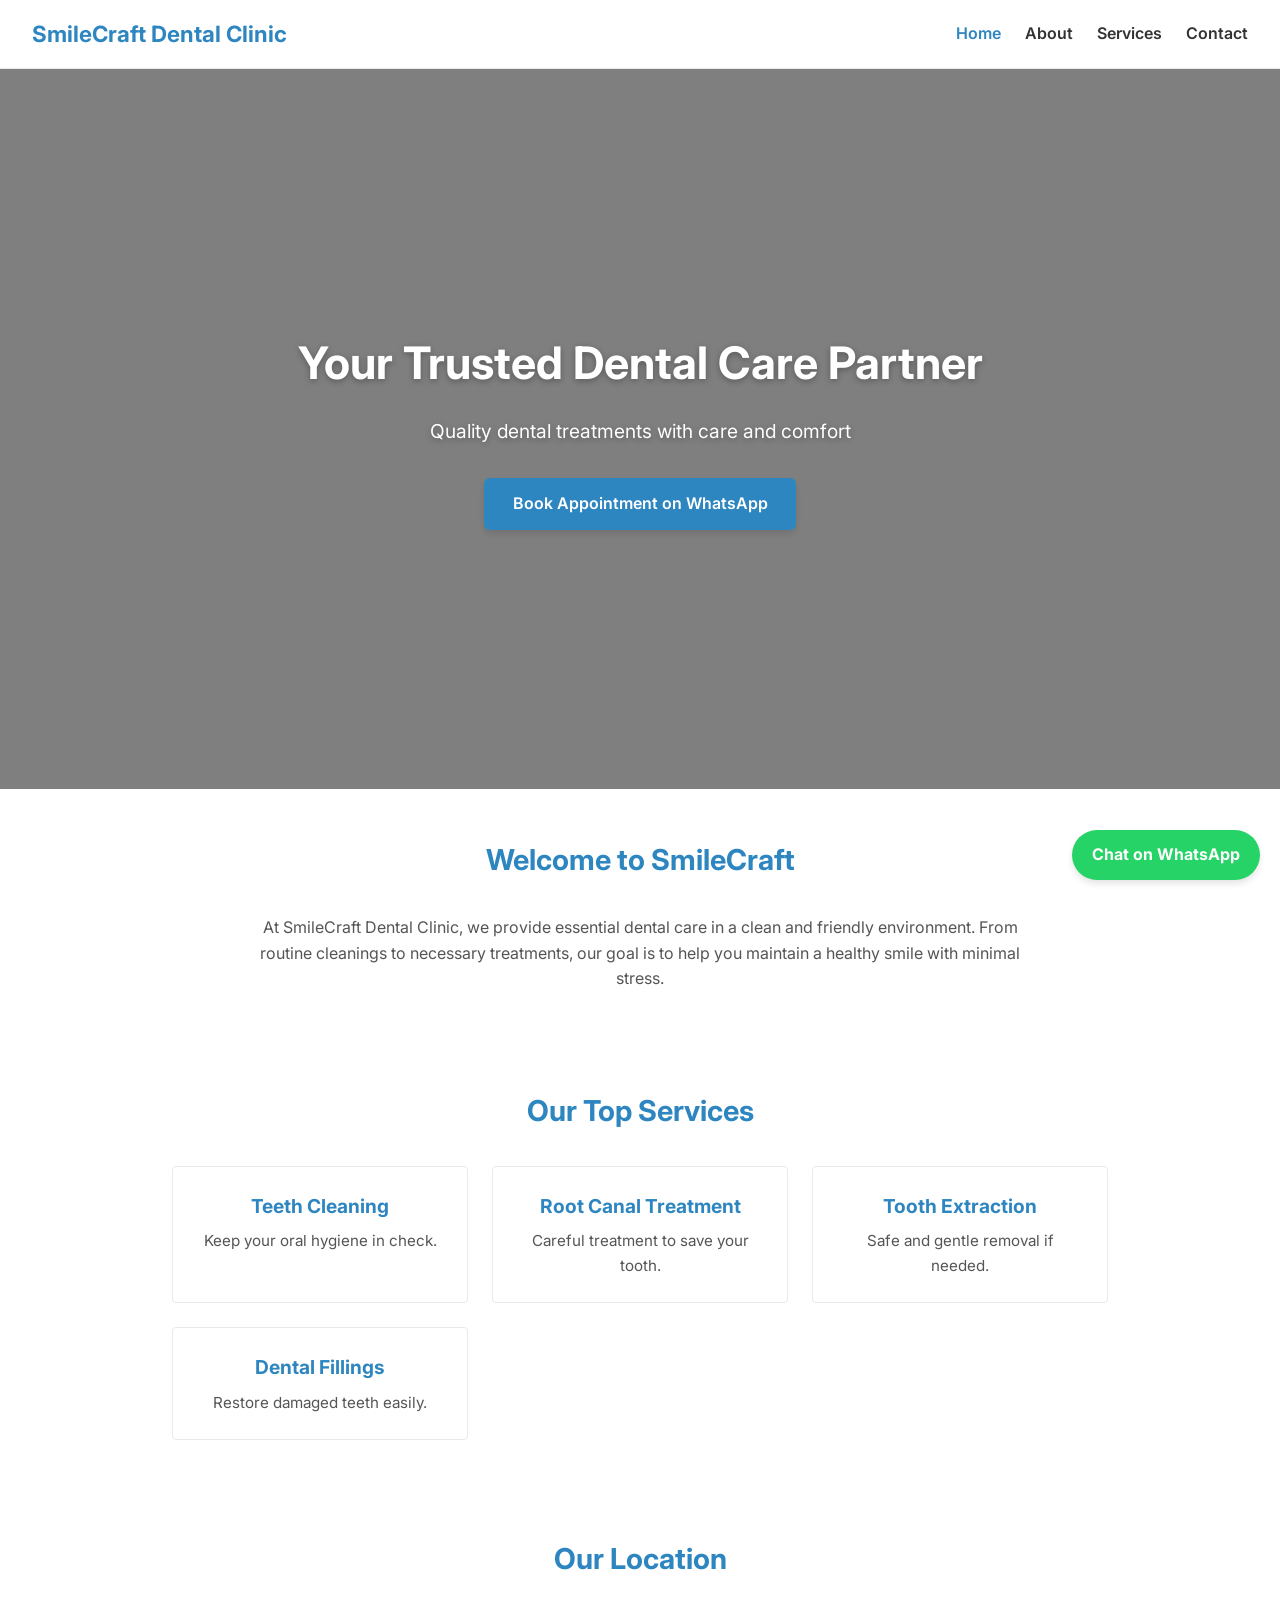
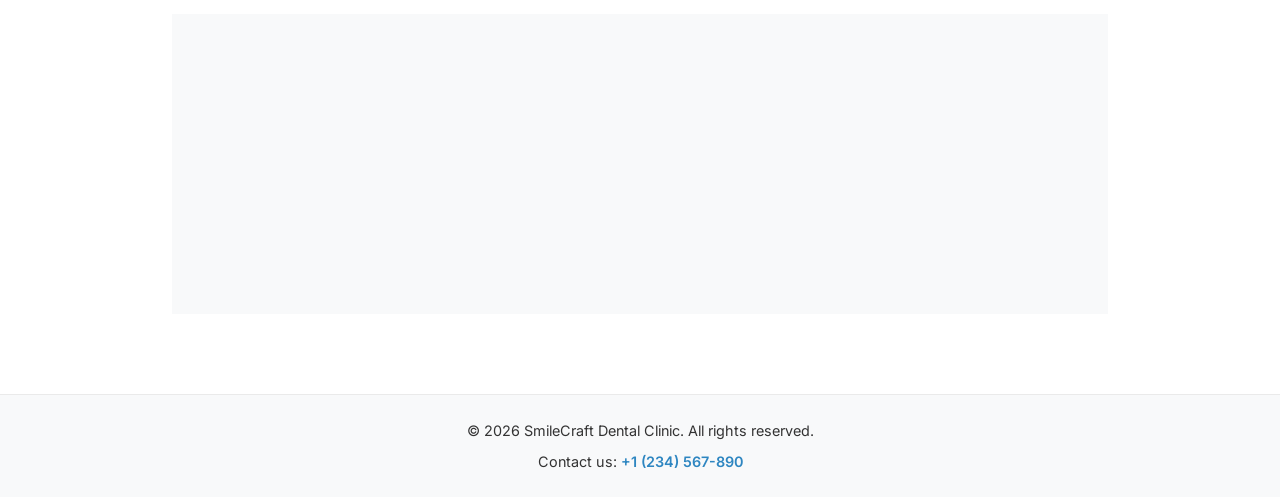
==== index.html @ 0c83460e "Add files via upload" ====
<!DOCTYPE html>
<html lang="en">
<head>
  <meta charset="UTF-8">
  <meta name="viewport" content="width=device-width, initial-scale=1.0">
  <title>SmileCraft Dental Clinic - Home</title>
  <meta name="description" content="Friendly and professional dental care at SmileCraft Dental Clinic.">
  <link rel="stylesheet" href="styles.css">
</head>
<body>
  <header>
    <div class="logo">SmileCraft Dental Clinic</div>
    <nav>
      <ul>
        <li><a href="index.html" class="active">Home</a></li>
        <li><a href="about.html">About</a></li>
        <li><a href="services.html">Services</a></li>
        <li><a href="contact.html">Contact</a></li>
      </ul>
    </nav>
  </header>

  <section class="hero">
    <div class="hero-content">
      <h1>Your Trusted Dental Care Partner</h1>
      <p>Quality dental treatments with care and comfort</p>
      <a href="https://wa.me/1234567890" class="btn">Book Appointment on WhatsApp</a>
    </div>
  </section>

  <section class="section">
    <h2 class="section-title">Welcome to SmileCraft</h2>
    <p style="text-align: center; max-width: 800px; margin: 0 auto; color: var(--text-light);">
      At SmileCraft Dental Clinic, we provide essential dental care in a clean and friendly environment. From routine cleanings to necessary treatments, our goal is to help you maintain a healthy smile with minimal stress.
    </p>
  </section>

  <section class="section">
    <h2 class="section-title">Our Top Services</h2>
    <div class="services-grid">
      <div class="service-card">
        <h3>Teeth Cleaning</h3>
        <p>Keep your oral hygiene in check.</p>
      </div>
      <div class="service-card">
        <h3>Root Canal Treatment</h3>
        <p>Careful treatment to save your tooth.</p>
      </div>
      <div class="service-card">
        <h3>Tooth Extraction</h3>
        <p>Safe and gentle removal if needed.</p>
      </div>
      <div class="service-card">
        <h3>Dental Fillings</h3>
        <p>Restore damaged teeth easily.</p>
      </div>
    </div>
  </section>

  <section class="section">
    <h2 class="section-title">Our Location</h2>
    <div class="map-container">
      <iframe src="https://www.google.com/maps/embed?pb=!1m18!1m12!1m3!1d3153.019284242639!2d-122.41941548468205!3d37.77492927975903!2m3!1f0!2f0!3f0!3m2!1i1024!2i768!4f13.1!3m3!1m2!1s0x8085809c6c8f4459%3A0xb10ed6d9b5050f14!2sSan%20Francisco%2C%20CA!5e0!3m2!1sen!2sus!4v1634567890123!5m2!1sen!2sus" width="100%" height="100%" style="border:0;" allowfullscreen="" loading="lazy"></iframe>
    </div>
  </section>

  <footer>
    <p>&copy; 2026 SmileCraft Dental Clinic. All rights reserved.</p>
    <p style="margin-top: 0.5rem;">Contact us: <a href="tel:+1234567890">+1 (234) 567-890</a></p>
  </footer>

  <a href="https://wa.me/1234567890" class="whatsapp-float">
    Chat on WhatsApp
  </a>
</body>
</html>
---- styles.css ----
/* styles.css */
@import url('https://fonts.googleapis.com/css2?family=Inter:wght@400;600;700&display=swap');

:root {
  --primary-color: #2E86C1;
  --secondary-color: #ffffff;
  --accent-color: #f8f9fa;
  --text-dark: #333333;
  --text-light: #555555;
}

* {
  box-sizing: border-box;
  margin: 0;
  padding: 0;
}

body {
  font-family: 'Inter', sans-serif;
  color: var(--text-dark);
  background-color: var(--secondary-color);
  line-height: 1.6;
}

a {
  text-decoration: none;
  color: var(--primary-color);
}

header {
  background-color: var(--secondary-color);
  padding: 1rem 2rem;
  border-bottom: 1px solid #eaeaea;
  display: flex;
  justify-content: space-between;
  align-items: center;
}

.logo {
  font-size: 1.4rem;
  font-weight: 700;
  color: var(--primary-color);
}

nav ul {
  list-style: none;
  display: flex;
  gap: 1.5rem;
}

nav ul li a {
  color: var(--text-dark);
  font-weight: 600;
  transition: color 0.3s;
}

nav ul li a:hover, nav ul li a.active {
  color: var(--primary-color);
}

.hero {
  background: url('https://images.unsplash.com/photo-1629909613654-28e377c37b09?auto=format&fit=crop&w=1920&q=80') center/cover no-repeat;
  position: relative;
  height: 80vh;
  display: flex;
  align-items: center;
  justify-content: center;
  padding: 4rem 2rem;
}

.hero::before {
  content: "";
  position: absolute;
  inset: 0;
  background: rgba(0, 0, 0, 0.5);
}

.hero-content {
  position: relative;
  color: #fff;
  text-align: center;
  z-index: 1;
}

.hero-content h1 {
  font-size: 2.8rem;
  font-weight: 700;
  margin-bottom: 1rem;
  text-shadow: 0 2px 6px rgba(0, 0, 0, 0.3);
}

.hero-content p {
  font-size: 1.2rem;
  margin-bottom: 2rem;
  max-width: 600px;
  margin-left: auto;
  margin-right: auto;
  text-shadow: 0 2px 6px rgba(0, 0, 0, 0.3);
}

.btn {
  display: inline-block;
  background-color: var(--primary-color);
  color: var(--secondary-color);
  padding: 0.8rem 1.8rem;
  border-radius: 6px;
  font-weight: 600;
  box-shadow: 0 4px 6px rgba(0, 0, 0, 0.1);
  transition: all 0.3s ease;
}

.btn:hover {
  background-color: #246a99;
  color: #ffffff;
  box-shadow: 0 6px 12px rgba(0, 0, 0, 0.15);
}

.section {
  padding: 3rem 2rem;
  max-width: 1000px;
  margin: 0 auto;
}

.section-title {
  text-align: center;
  font-size: 1.8rem;
  margin-bottom: 2rem;
  color: var(--primary-color);
}

.services-grid {
  display: grid;
  grid-template-columns: repeat(auto-fit, minmax(220px, 1fr));
  gap: 1.5rem;
}

.service-card {
  background-color: var(--secondary-color);
  border: 1px solid #eaeaea;
  padding: 1.5rem;
  border-radius: 4px;
  text-align: center;
}

.service-card h3 {
  margin-bottom: 0.5rem;
  font-size: 1.2rem;
  color: var(--primary-color);
}

.service-card p {
  font-size: 0.95rem;
  color: var(--text-light);
}

.map-container {
  width: 100%;
  height: 300px;
  background-color: var(--accent-color);
  display: flex;
  justify-content: center;
  align-items: center;
  margin-top: 2rem;
}

footer {
  background-color: var(--accent-color);
  color: var(--text-dark);
  text-align: center;
  padding: 1.5rem;
  margin-top: 2rem;
  border-top: 1px solid #eaeaea;
  font-size: 0.9rem;
}

footer a {
  color: var(--primary-color);
  font-weight: 600;
}

.whatsapp-float {
  position: fixed;
  bottom: 20px;
  right: 20px;
  background-color: #25D366;
  color: white;
  padding: 12px 20px;
  border-radius: 30px;
  font-weight: bold;
  box-shadow: 0 4px 6px rgba(0,0,0,0.1);
  display: flex;
  align-items: center;
  gap: 10px;
  z-index: 1000;
  transition: background-color 0.3s;
}

.whatsapp-float:hover {
  background-color: #20BA56;
  color: white;
}

/* About Page */
.about-content {
  display: flex;
  gap: 2rem;
  align-items: center;
  flex-wrap: wrap;
}

.about-text {
  flex: 1;
  min-width: 300px;
}

.about-image {
  flex: 1;
  min-width: 300px;
  height: 250px;
  background-color: var(--accent-color);
  display: flex;
  justify-content: center;
  align-items: center;
  color: var(--text-light);
  border: 1px dashed #ccc;
  border-radius: 4px;
}

/* Contact Page */
.contact-container {
  display: grid;
  grid-template-columns: repeat(auto-fit, minmax(300px, 1fr));
  gap: 2rem;
}

.contact-info {
  background-color: var(--accent-color);
  padding: 2rem;
  border-radius: 4px;
}

.contact-info h3 {
  margin-bottom: 1rem;
  color: var(--primary-color);
}

.contact-info p {
  margin-bottom: 1rem;
}

.contact-form {
  display: flex;
  flex-direction: column;
  gap: 1rem;
}

.contact-form input, .contact-form textarea {
  width: 100%;
  padding: 0.8rem;
  border: 1px solid #ccc;
  border-radius: 4px;
  font-family: 'Inter', sans-serif;
}

.contact-form button {
  border: none;
  cursor: pointer;
  width: 100%;
}

@media (max-width: 768px) {
  header {
    flex-direction: column;
    gap: 1rem;
  }
  
  nav ul {
    flex-wrap: wrap;
    justify-content: center;
  }
}
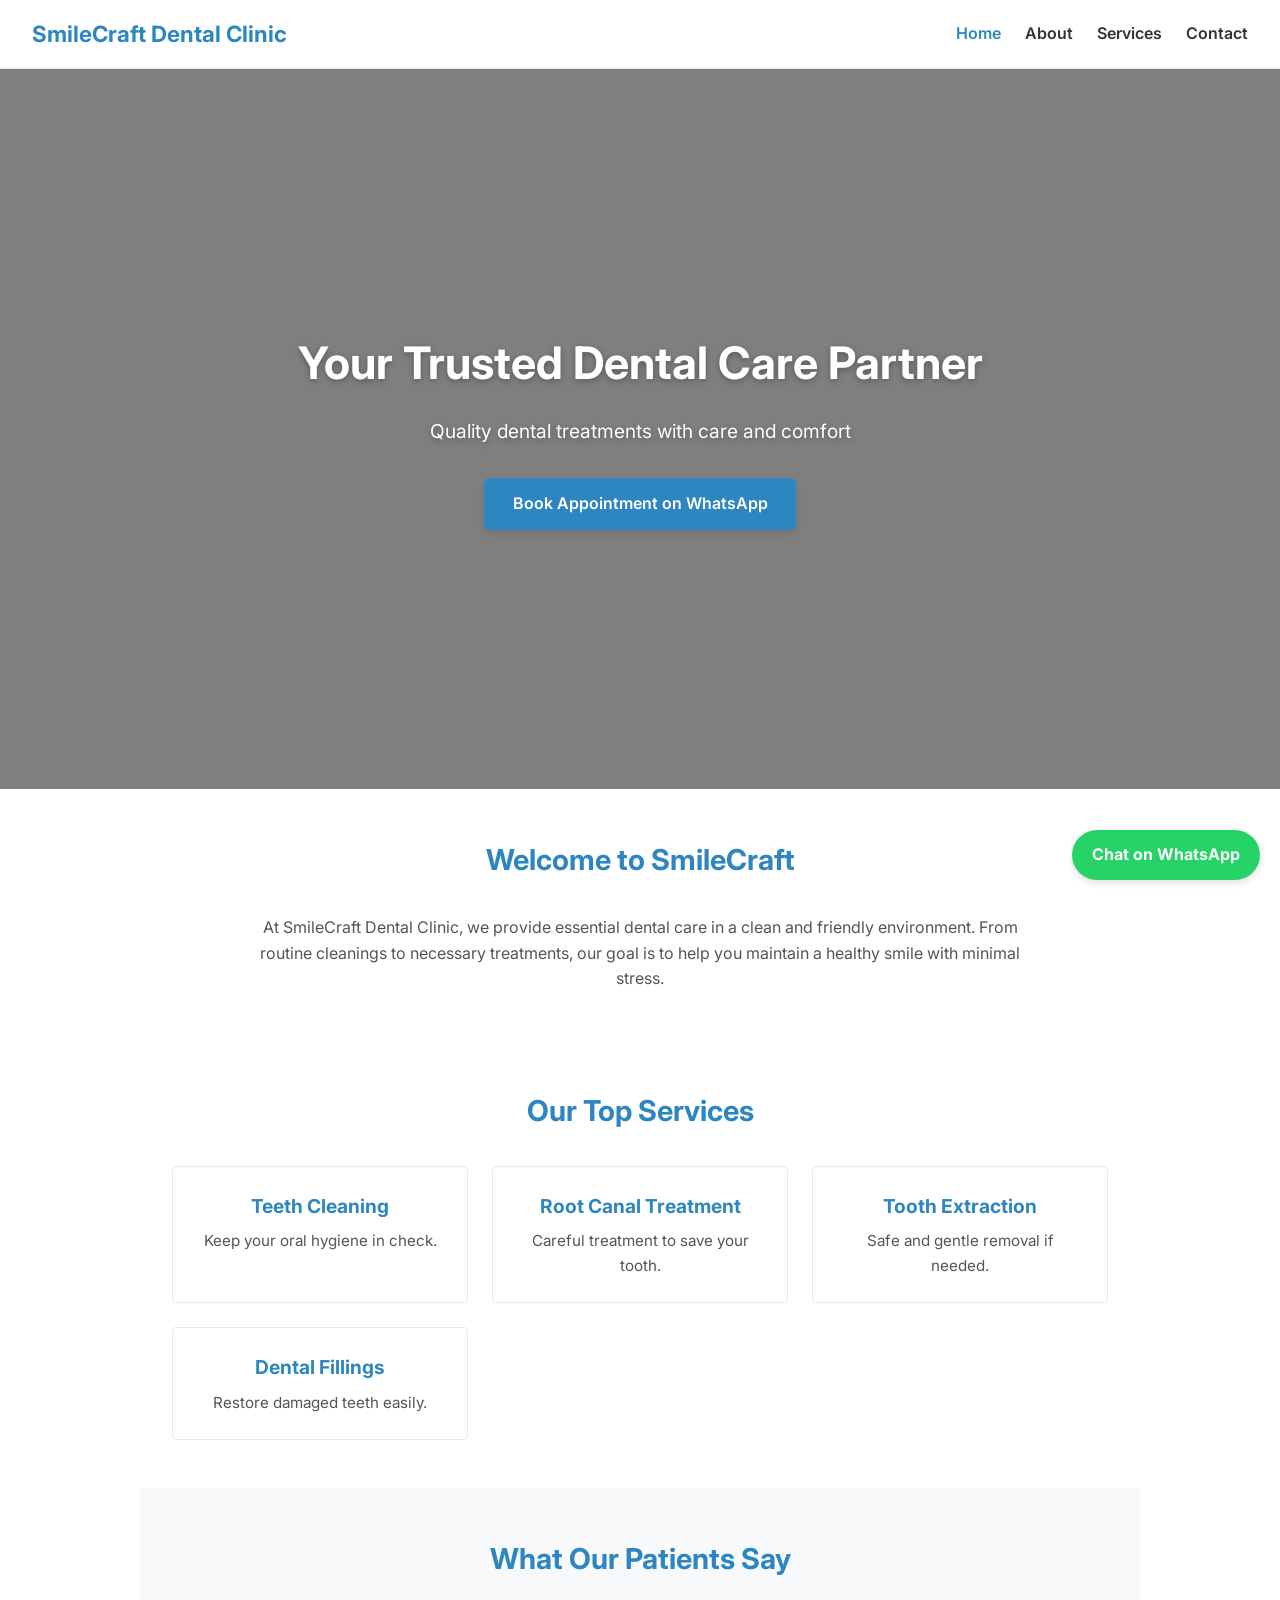
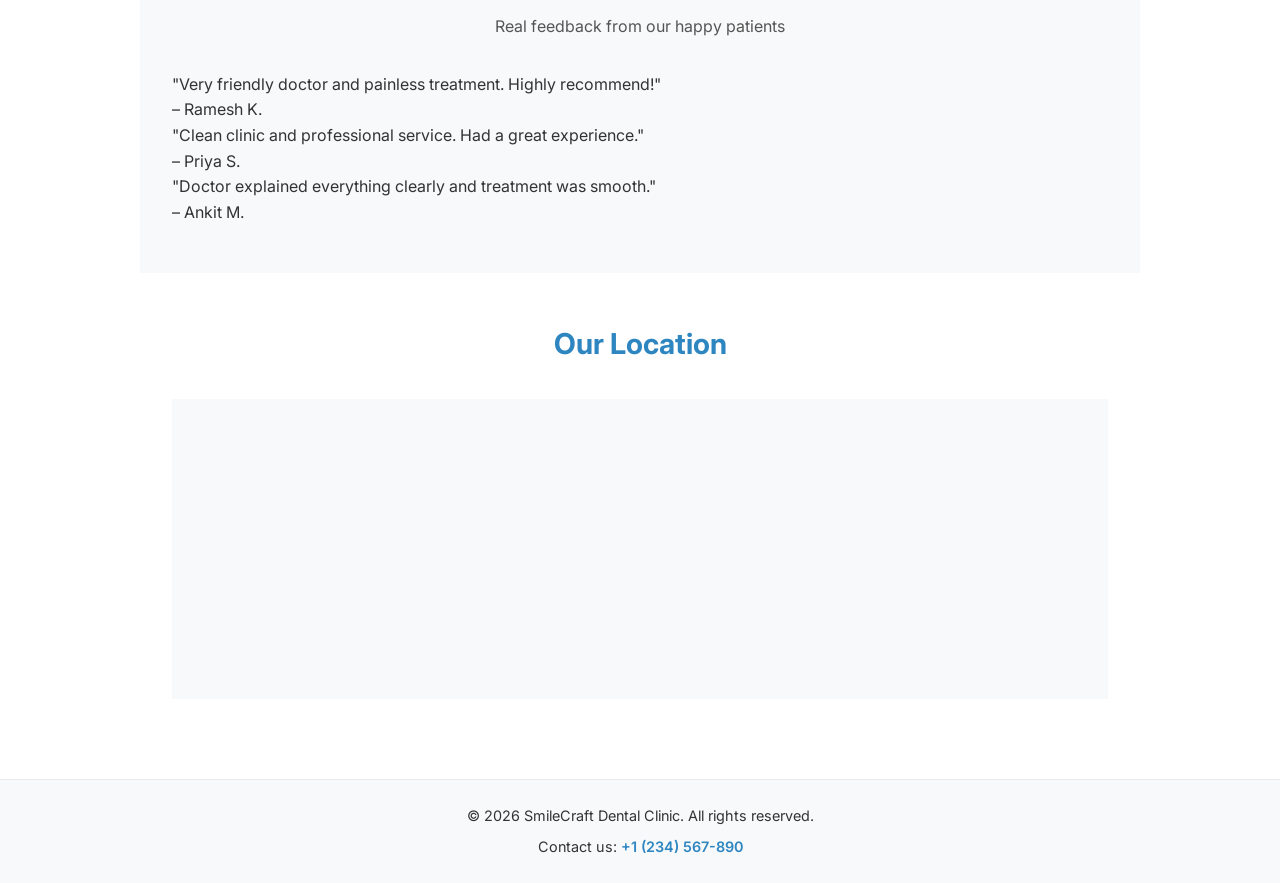
==== commit 995e538e: "Update index.html" ====
--- a/index.html
+++ b/index.html
@@ -57,6 +57,25 @@
     </div>
   </section>
 
+  <section class="section" style="background-color: var(--accent-color);">
+    <h2 class="section-title">What Our Patients Say</h2>
+    <p style="text-align: center; margin-bottom: 2rem; color: var(--text-light);">Real feedback from our happy patients</p>
+    <div class="testimonial-grid">
+      <div class="testimonial-card">
+        <p class="review-text">"Very friendly doctor and painless treatment. Highly recommend!"</p>
+        <p class="patient-name">– Ramesh K.</p>
+      </div>
+      <div class="testimonial-card">
+        <p class="review-text">"Clean clinic and professional service. Had a great experience."</p>
+        <p class="patient-name">– Priya S.</p>
+      </div>
+      <div class="testimonial-card">
+        <p class="review-text">"Doctor explained everything clearly and treatment was smooth."</p>
+        <p class="patient-name">– Ankit M.</p>
+      </div>
+    </div>
+  </section>
+
   <section class="section">
     <h2 class="section-title">Our Location</h2>
     <div class="map-container">
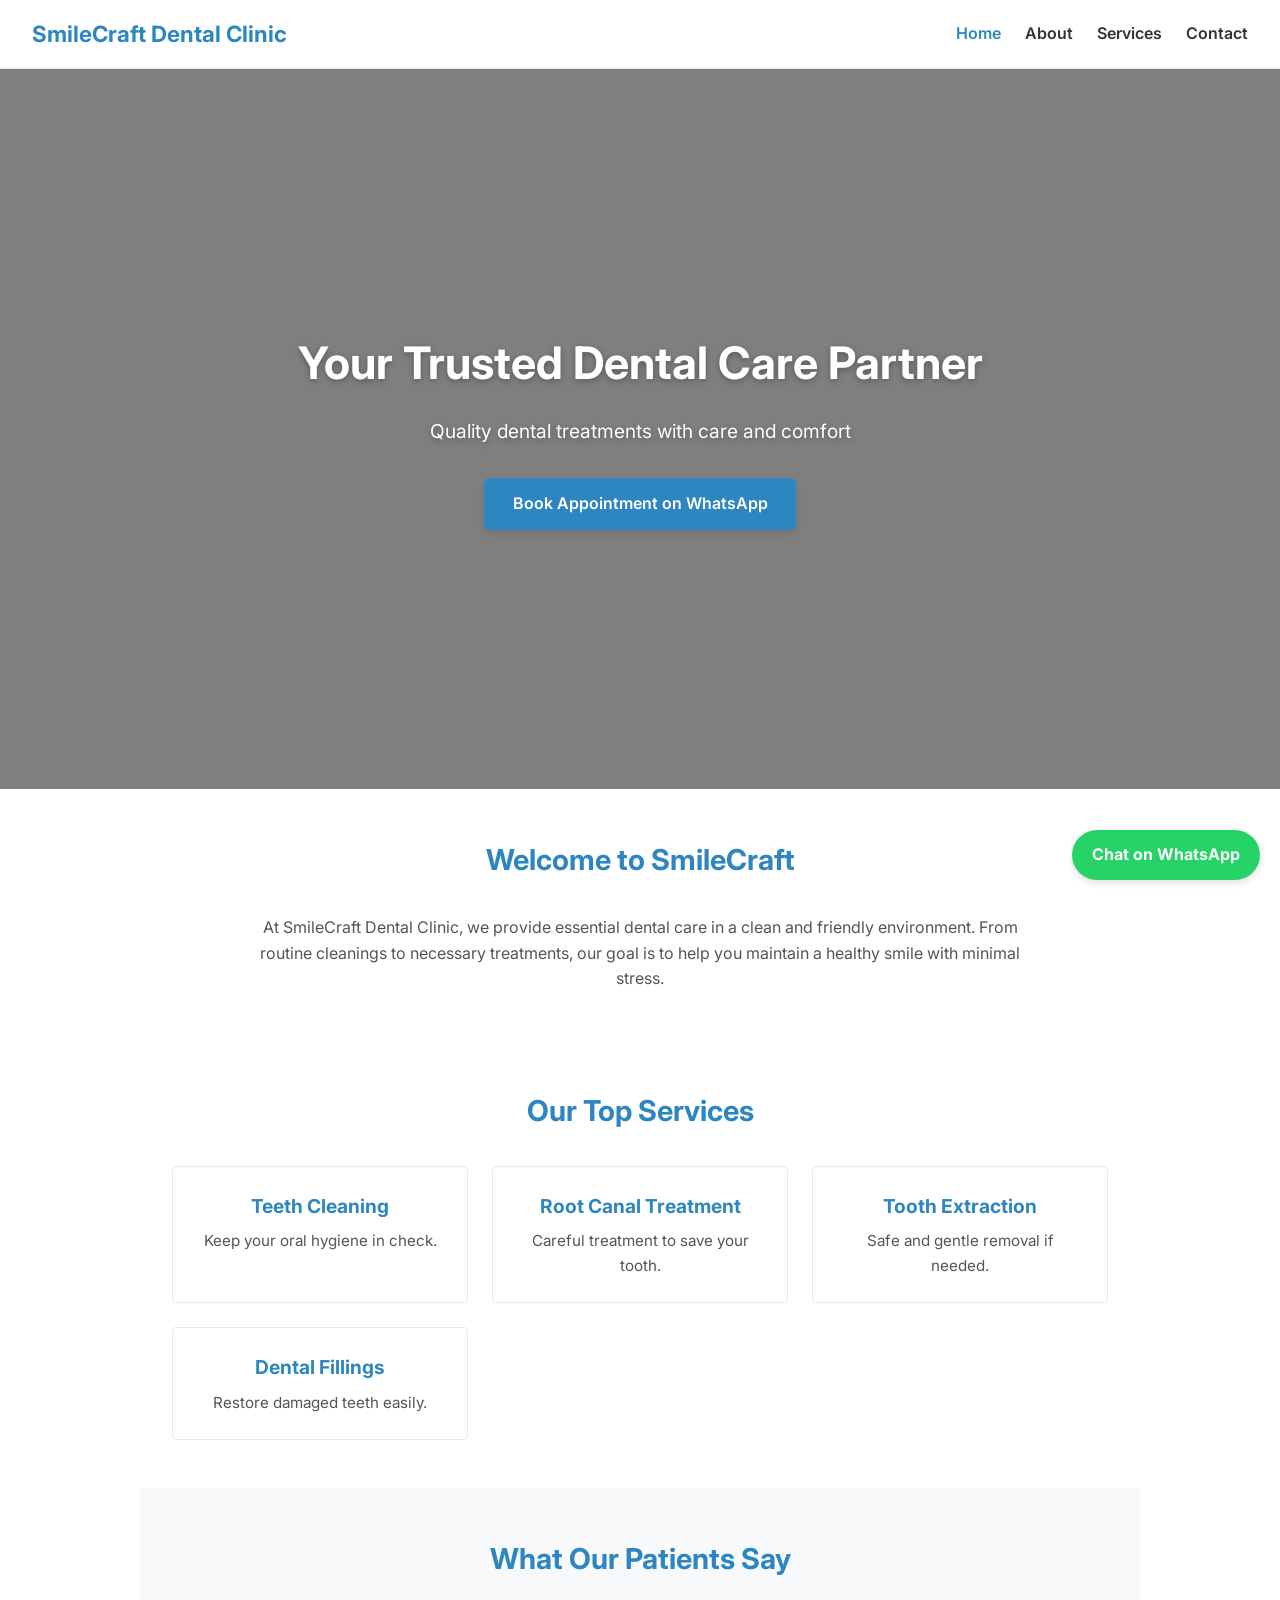
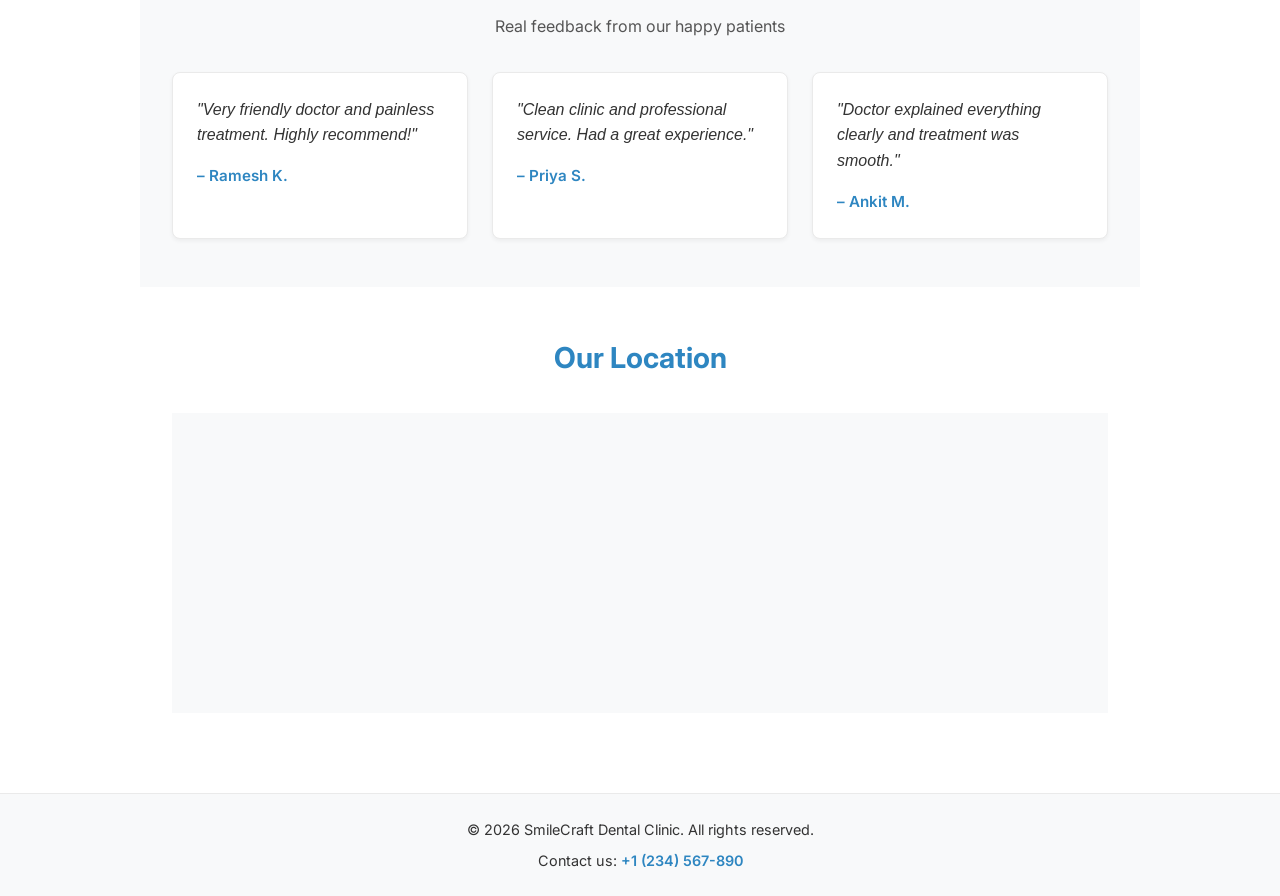
==== commit c764dd01: "Merge 8e3baca72b9be690a1b83be9914bdca042baa84d into 4dbdec22990e17b65be77db384285919f50bf761" ====
--- a/index.html
+++ b/index.html
@@ -6,6 +6,7 @@
   <title>SmileCraft Dental Clinic - Home</title>
   <meta name="description" content="Friendly and professional dental care at SmileCraft Dental Clinic.">
   <link rel="stylesheet" href="styles.css">
+  <script defer src="https://cdn.vercel-insights.com/v1/script.js"></script>
 </head>
 <body>
   <header>
--- a/styles.css
+++ b/styles.css
@@ -151,6 +151,34 @@
 .service-card p {
   font-size: 0.95rem;
   color: var(--text-light);
+}
+
+.testimonial-grid {
+  display: grid;
+  grid-template-columns: repeat(auto-fit, minmax(260px, 1fr));
+  gap: 1.5rem;
+}
+
+.testimonial-card {
+  background-color: var(--secondary-color);
+  border: 1px solid #eaeaea;
+  padding: 1.5rem;
+  border-radius: 8px;
+  box-shadow: 0 2px 4px rgba(0,0,0,0.05);
+  text-align: left;
+}
+
+.review-text {
+  font-style: italic;
+  font-size: 1rem;
+  margin-bottom: 1rem;
+  color: var(--text-dark);
+}
+
+.patient-name {
+  font-weight: 600;
+  color: var(--primary-color);
+  font-size: 0.95rem;
 }
 
 .map-container {
